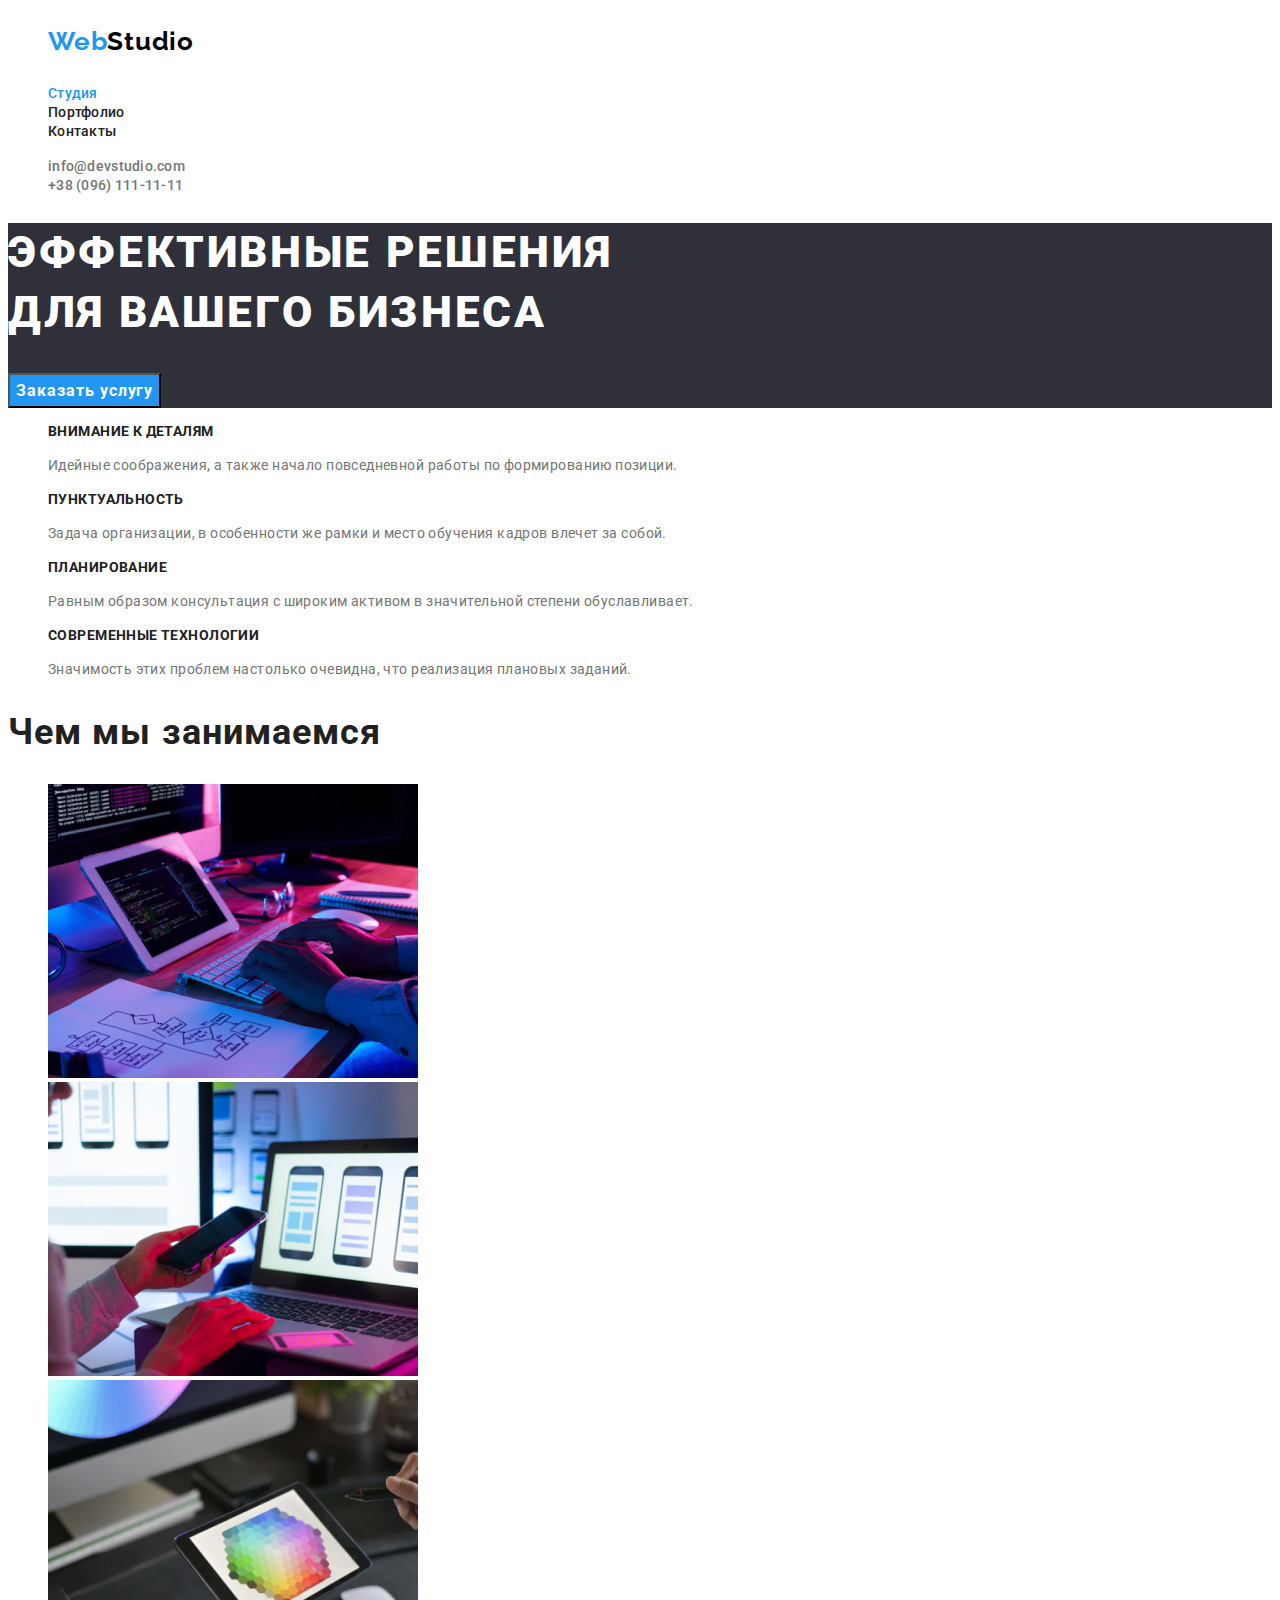
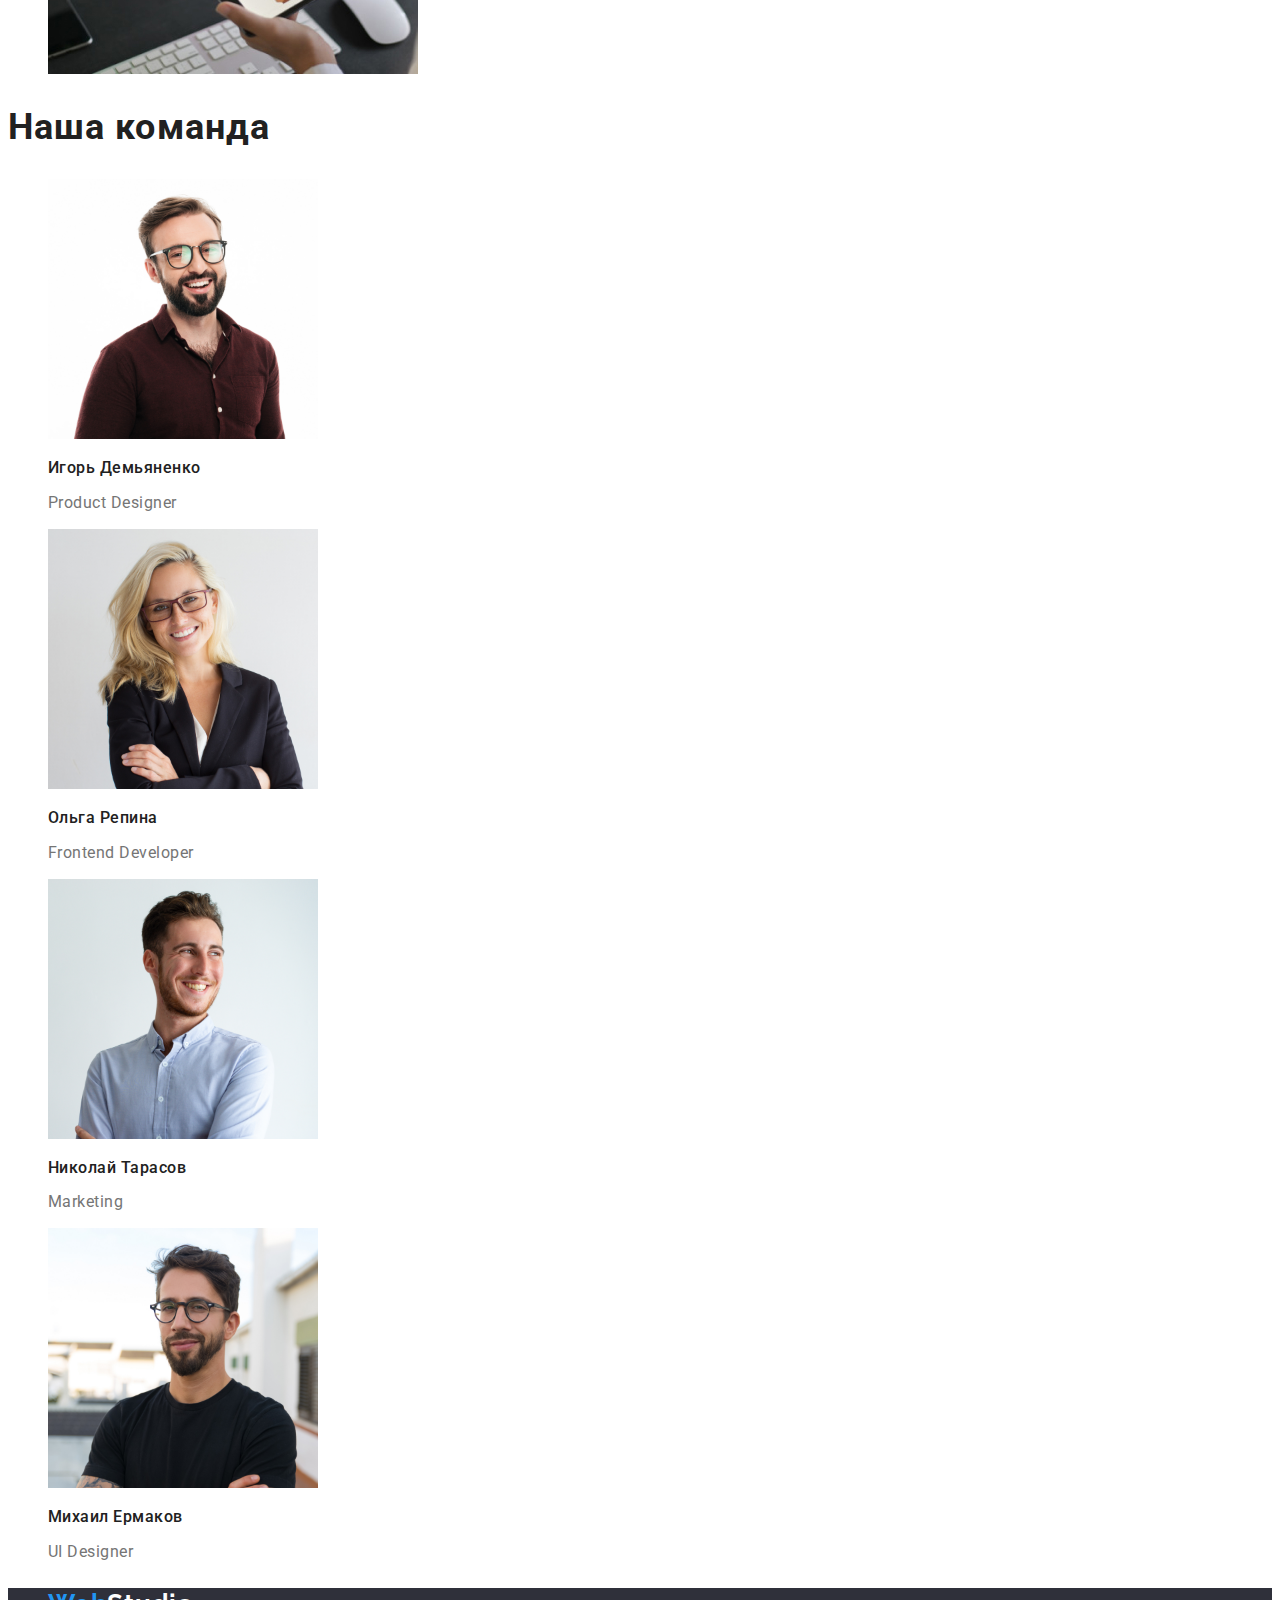
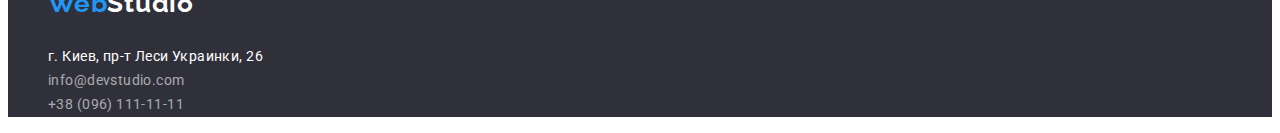
==== index.html @ 6b68924d "добавил файлы" ====
<!DOCTYPE html>
<html lang="ru">
<head>
    <meta charset="UTF-8">
    <meta http-equiv="X-UA-Compatible" content="IE=edge">
    <meta name="viewport" content="width=device-width, initial-scale=1.0">
    <title>WebStudio</title>
<link rel="preconnect" href="https://fonts.gstatic.com">
<link href="https://fonts.googleapis.com/css2?family=Raleway:wght@700&family=Roboto:wght@400;500;700;900&display=swap"
    rel="stylesheet">
    <link rel="stylesheet" href="./css/styles.css">
</head>
<body>
    <!--Секция главной навигации-->
    <header class="page-header">
        <nav class="navigation">
            <ul class="logo-text lst">
                <li class="logo-text-item">
                    <a class="logo-link link" href="./index.html">Web<span class="logo-studio-link">Studio</span> </a>
                </li>
            </ul>
    
            <ul class="site-nav-list lst">
                <li class="site-nav-item">
                    <a class="nav-link current link" href="./index.html">Студия</a>
                </li>
                <li class="site-nav-item">
                    <a class="nav-link link" href="./portfolio.html">Портфолио</a>
                </li>
                <li class="site-nav-item">
                    <a class="nav-link link" href="">Контакты</a>
                </li>
            </ul>
        </nav>
        <!--Контакты-->
        <ul class="contacts-list lst">
            <li class="contacts-item link">
                <a class="contacts-link link" href="mailto:nfo@devstudio.com">info@devstudio.com</a>
            </li>
            <li class="contacts-item">
                <a class="contacts-link link" href="tel:+380961111111">+38 (096) 111-11-11</a>
            </li>
        </ul>
    </header>
<!--Секция заказа услуги-->
   <main class="main-content">
       <section class="hero">
           <h1 class="hero-title">Эффективные решения<br /> для вашего бизнеса</h1>
        <button class="hero-button" type="button" >Заказать услугу</button>
       </section>
<!--Секция навыков-->
   <section class="section">
       <h2 class="visually-hidden">Секция навыков</h2>
       <ul class="section-list lst">
           <li class="section-item">
               <h3 class="title">Внимание к деталям</h3>
               <p class="description">Идейные соображения, а также начало повседневной работы по формированию позиции.</p>
           </li>
           <li class="section-item">
               <h3 class="title">Пунктуальность</h3>
               <p class="description">Задача организации, в особенности же рамки и место обучения кадров влечет за собой.</p>
           </li>
           <li class="section-item">
               <h3 class="title">Планирование</h3>
               <p class="description">Равным образом консультация с широким активом в значительной степени обуславливает.</p>
           </li>
           <li class="section-item">
               <h3 class="title">Современные технологии</h3>
               <p class="description">Значимость этих проблем настолько очевидна, что реализация плановых заданий.</p>
           </li>
       </ul>
   </section>
<!--Секция услуг-->
<section class="section">
            <h2  class="section-title">Чем мы занимаемся</h2>
            <ul class="services-list lst">
        <li class="services-list-item">
            <img src="./images/webstudio/box1.jpg" alt="человек работает за компютером" width="370" height="294"/>
        </li>
        <li class="services-list-item">
            <img src="./images/webstudio/box2.jpg" alt="подключение телефона к компютеру" width="370" height="294"/>
        </li>
        <li class="services-list-item">
            <img src="./images/webstudio/box3.jpg" alt="человек рисует на планшете" width="370" height="294"/>
        </li>
    </ul>
</section>
<!--Секция команда-->
<section class="section-team">
    <h2 class="section-title">Наша команда</h2>
    <ul class="team-list lst">
        <li class="team-list-item">
            <img src="./images/team/igor.jpg" alt="изображение человека" width="270" height="260">
            <h3 class="title">Игорь Демьяненко</h3>
            <p class="description" lang="en" >Product Designer</p>
        </li>
        <li class="team-list-item">
            <img src="./images/team/olga.jpg" alt="изображение человека" width="270" height="260"/>
            <h3 class="title">Ольга Репина</h3>
            <p class="description" lang="en" >Frontend Developer</p>
        </li>
        <li class="team-list-item">
            <img src="./images/team/nikolay.jpg" alt="изображение человека" width="270" height="260"/>
            <h3 class="title">Николай Тарасов</h3>
            <p class="description" lang="en" >Marketing</p>
        </li>
        <li class="team-list-item">
            <img src="./images/team/mihail.jpg" alt="изображение человека" width="270" height="260"/>
            <h3 class="title">Михаил Ермаков</h3>
            <p class="description" lang="en" >UI Designer</p>
        </li>
    </ul>
</section>
</main>
<!--Футер-->
<footer class="footer">
    <ul class="logo-text-futer lst">
        <li class=logo-text-futer-item>
            <a class="logo-link-fut link" href="./index.html">Web<span class="logo-studio-link-fut">Studio</span> </a>
        </li>
    </ul>
    <address class="adres">
        <ul class="adres-list lst">
            <li class="adres-list-item">
                <a class="link-adres link" href="https://goo.gl/maps/czCwbcnYRgwCp2mf7" target="_blank" rel="noopener noreferrer">г. Киев, пр-т Леси Украинки, 26</a>
            </li>
            <li class="adres-list-item">
                <a class="adres-link link" href="mailto:nfo@devstudio.com">info@devstudio.com</a>
            </li>
            <li class="adres-list-item">
                <a class="adres-link link" href="tel:+380961111111">+38 (096) 111-11-11</a>
            </li>
        </ul>
    </address>
</footer>
</body>
</html>
---- css/styles.css ----
/*палитра*/
/*цвет основного текста color: #212121*/
/*цвет текста параграфов color: #757575 *
/*цвет ефекта наведения color: #2196F3*/
/*цвет h1- color: #FFFFFF*/
/*цвет навигации background: #FFFFFF*/
/*цвет hero+footer background: #2F303A*/
/*цвет  наша команда background: #F5F4FA*/
/*цв.кнопок меню портф.background: #F5F4FA*/
/*шрифты*/
/*основной шрифт Roboto*/
/* шрифт logo- Raleway*/
/*===========WebStudio============*/
:root{
    --main-font:'Roboto',sans-serif;
    --secondery-font:'Raleway', sans-serif;
    --primary-text-color:#212121;
    --primary-description-color:#757575;
     --akcent-color:#2196F3;
    --section-color:#E5E5E5;
    --primary-navigation-color:#FFFFFF;
    --background-color-section:#F5F4FA;
     --hero-background-color:#2F303A;
     --adres-color:rgba(255, 255, 255, 0.6);
     --logo-studio-link-color:#000000;
}
.lst{
    list-style: none;
}
.link{
    text-decoration: none;
}
body{
    font-family: var(--main-font);
    color:var(--primary-text-color)
}
.visually-hidden{
      position: absolute;
  width: 1px;
  height: 1px;
  margin: -1px;
  border: 0;
  padding: 0;
  
  white-space: nowrap;
  clip-path: inset(100%);
  clip: rect(0 0 0 0);
  overflow: hidden;
}

/*Секция главной навигации*/

.page-header{
    background-color: var(--primary-navigation-color);
}
.logo-text{
font-family: var(--secondery-font);
font-weight: 700;
font-size: 26px;
line-height: 1.19;
letter-spacing: 0.03em;
}
.logo-link{
    color: var(--akcent-color);
}
.logo-studio-link{
    color: var(--logo-studio-link-color); 
}

.site-nav-list .nav-link{
font-weight: 500;
font-size: 14px;
line-height: 1.14;
letter-spacing: 0.02em;

color: var(--primary-text-color);
}
.site-nav-list .nav-link.current{
     color: var(--akcent-color);
}

.nav-link:hover,
.nav-link:focus{
    color: var(--akcent-color);
}
/*Контакты*/
.contacts-list a{
font-weight: 500;
font-size: 14px;
line-height: 1.14;
letter-spacing: 0.02em;
text-decoration: none;
color:var(--primary-description-color);
}
.contacts-item a:hover,
.contacts-item a:focus{
    color: var(--akcent-color);
}

/*Секция заказа услуги*/
.hero{
    background-color: var(--hero-background-color);
}
.hero-title{
font-weight: 900;
font-size: 44px;
line-height: 1.36;
letter-spacing: 0.06em;
text-transform: uppercase;

color: var(--primary-navigation-color);
}
.hero-button{
font-family: inherit;
font-weight: 700;
font-size: 16px;
line-height: 1.87;
display: flex;
align-items: center;
text-align: center;
letter-spacing: 0.06em;

color: var(--primary-navigation-color);
background-color: var(--akcent-color);
}
/*Секция навыков*/
.section-list .title{
font-weight: 700;
font-size: 14px;
line-height: 1.14;
letter-spacing: 0.03em;
text-transform: uppercase;

color: var(--primary-text-color);
}
.section-list .description{
font-weight: 400;
font-size: 14px;
line-height: 1.71;
letter-spacing: 0.03em;

color: var(--primary-description-color);
}
/*Секция услуг*/
.section-title{
font-weight: 700;
font-size: 36px;
line-height: 1.16;
letter-spacing: 0.03em;

color: var(--primary-text-color);

}
/*Секция команда*/
.section-team{
    background-color: var(--background-color-team);
}
.team-list .title{
font-weight: 500;
font-size: 16px;
line-height: 1.18;
letter-spacing: 0.03em;

color: var(--primary-text-color);
}
.team-list .description{
font-weight: 400;
font-size: 16px;
line-height: 1.18;
letter-spacing: 0.03em;

color: var(--primary-description-color);
}
/*Футер*/
.footer{
    background-color: #2F303A;
}
.logo-text-futer{
font-family: var(--secondery-font);
font-weight: 700;
font-size: 26px;
line-height: 1.19;
letter-spacing: 0.03em;
}
.logo-link-fut{
    color: var(--akcent-color);
}
.logo-studio-link-fut{
color:var(--primary-navigation-color)
}
.adres-list .link-adres{
font-weight: 400;
font-size: 14px;
line-height: 1.71;
font-style: normal;
letter-spacing: 0.03em;

color: var(--primary-navigation-color);
}
.link-adres:hover,
.link-adres:focus{
    color:var(--akcent-color);
}
.adres-list .adres-link{
font-weight: 400;
font-size: 14px;
line-height: 1.71;
letter-spacing: 0.03em;
font-style: normal;
color: var(--adres-color);
}
.adres-link:hover,
.adres-link:focus{
    color:var(--akcent-color);
}
/*=============Portfolio=================*/
.menu-list .menu-button{
font-family: inherit;
font-weight: 500;
font-size: 16px;
line-height: 1.62;
text-align: center;
letter-spacing: 0.03em;

color: var(--primary-text-color);
background-color: var(--background-color-section);
}
.menu-button:hover,
.menu-button:focus{
    color: var(--primary-navigation-color);
    background-color: var(--akcent-color);
}
.menu-button{
    cursor: pointer;
}
.photo-list .title{
font-weight: 700;
font-size: 18px;
line-height: 2;
letter-spacing: 0.06em;
color: var(--primary-text-color);
}
.photo-list .description{
font-weight: 400;
font-size: 16px;
line-height: 1.87;
letter-spacing: 0.03em;
color: var(--primary-description-color);
}
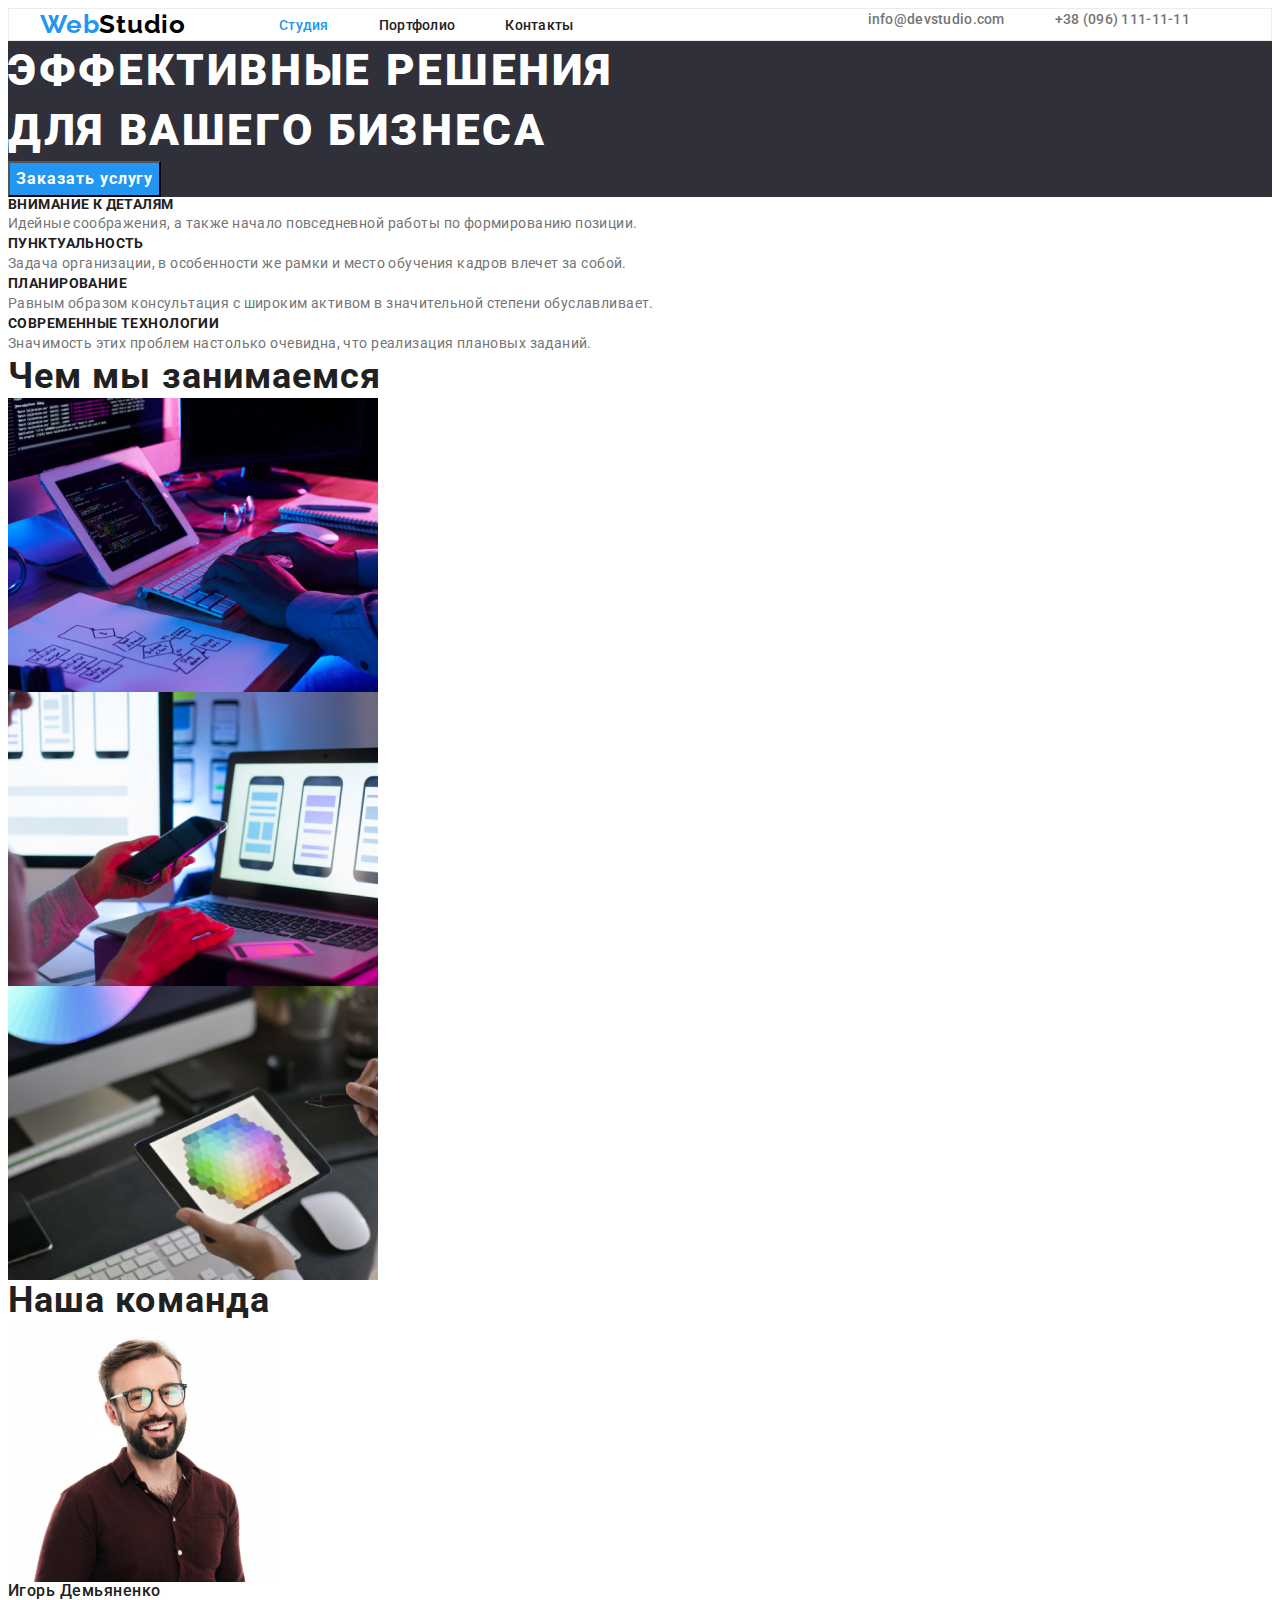
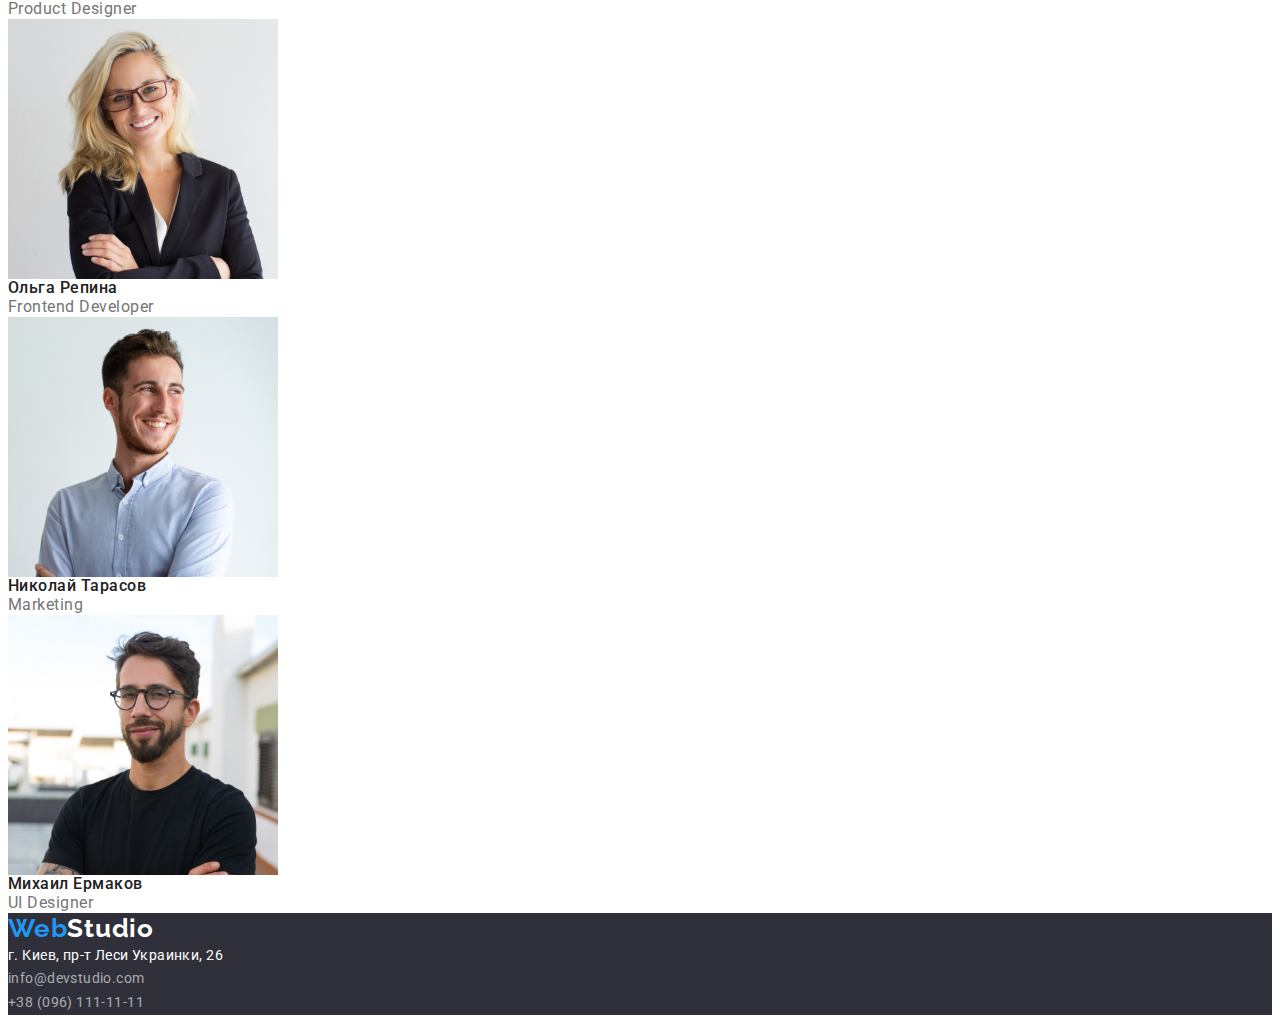
==== commit a5b17d00: "Разметил header" ====
--- a/index.html
+++ b/index.html
@@ -8,11 +8,15 @@
 <link rel="preconnect" href="https://fonts.gstatic.com">
 <link href="https://fonts.googleapis.com/css2?family=Raleway:wght@700&family=Roboto:wght@400;500;700;900&display=swap"
     rel="stylesheet">
+    <link rel="stylesheet" href="https://cdnjs.cloudflare.com/ajax/libs/modern-normalize/1.0.0/modern-normalize.min.css"
+        integrity="sha512-ISS7cAi1PEhQ8jnbJpJZMd29NlhNj4AWYyLOSp2CE/CsHxTCu+r+t0D2yoJudVrd0/8fTVPUVDzY5Tvli75u/g=="
+        crossorigin="anonymous" />
     <link rel="stylesheet" href="./css/styles.css">
 </head>
 <body>
     <!--Секция главной навигации-->
     <header class="page-header">
+        <div class="conteiner header-conteiner">
         <nav class="navigation">
             <ul class="logo-text lst">
                 <li class="logo-text-item">
@@ -41,6 +45,7 @@
                 <a class="contacts-link link" href="tel:+380961111111">+38 (096) 111-11-11</a>
             </li>
         </ul>
+        </div>
     </header>
 <!--Секция заказа услуги-->
    <main class="main-content">
--- a/css/styles.css
+++ b/css/styles.css
@@ -23,6 +23,26 @@
      --hero-background-color:#2F303A;
      --adres-color:rgba(255, 255, 255, 0.6);
      --logo-studio-link-color:#000000;
+     --border-color:#ECECEC;
+}
+h1,
+h2,
+h3,
+h4,
+h5,
+h6,
+p{
+    margin-top: 0;
+    margin-bottom: 0;
+}
+ul,
+ol{
+    margin-top: 0;
+    margin-bottom: 0;
+    padding-left: 0;
+}
+img{
+    display: block;
 }
 .lst{
     list-style: none;
@@ -30,6 +50,8 @@
 .link{
     text-decoration: none;
 }
+
+
 body{
     font-family: var(--main-font);
     color:var(--primary-text-color)
@@ -52,6 +74,21 @@
 
 .page-header{
     background-color: var(--primary-navigation-color);
+    border: 1px solid var(--border-color);
+}
+.conteiner{
+    width: 1200px;
+    padding-left: 15px;
+    padding-right: 15px;
+    margin-left: auto;
+    margin-right: auto;
+}
+.header-conteiner{
+    display: flex;
+}
+.navigation{
+    display: flex;
+    align-items: center;
 }
 .logo-text{
 font-family: var(--secondery-font);
@@ -62,17 +99,22 @@
 }
 .logo-link{
     color: var(--akcent-color);
+    margin-right: 93px;
 }
 .logo-studio-link{
     color: var(--logo-studio-link-color); 
 }
-
+.site-nav-list{
+    display: flex;
+}
+.site-nav-item:not(:last-child){
+    margin-right: 50px;
+}
 .site-nav-list .nav-link{
 font-weight: 500;
 font-size: 14px;
 line-height: 1.14;
 letter-spacing: 0.02em;
-
 color: var(--primary-text-color);
 }
 .site-nav-list .nav-link.current{
@@ -84,6 +126,13 @@
     color: var(--akcent-color);
 }
 /*Контакты*/
+.contacts-list{
+    display: flex;
+    margin-left: auto;
+}
+.contacts-link{
+    margin-right: 50px;
+}
 .contacts-list a{
 font-weight: 500;
 font-size: 14px;
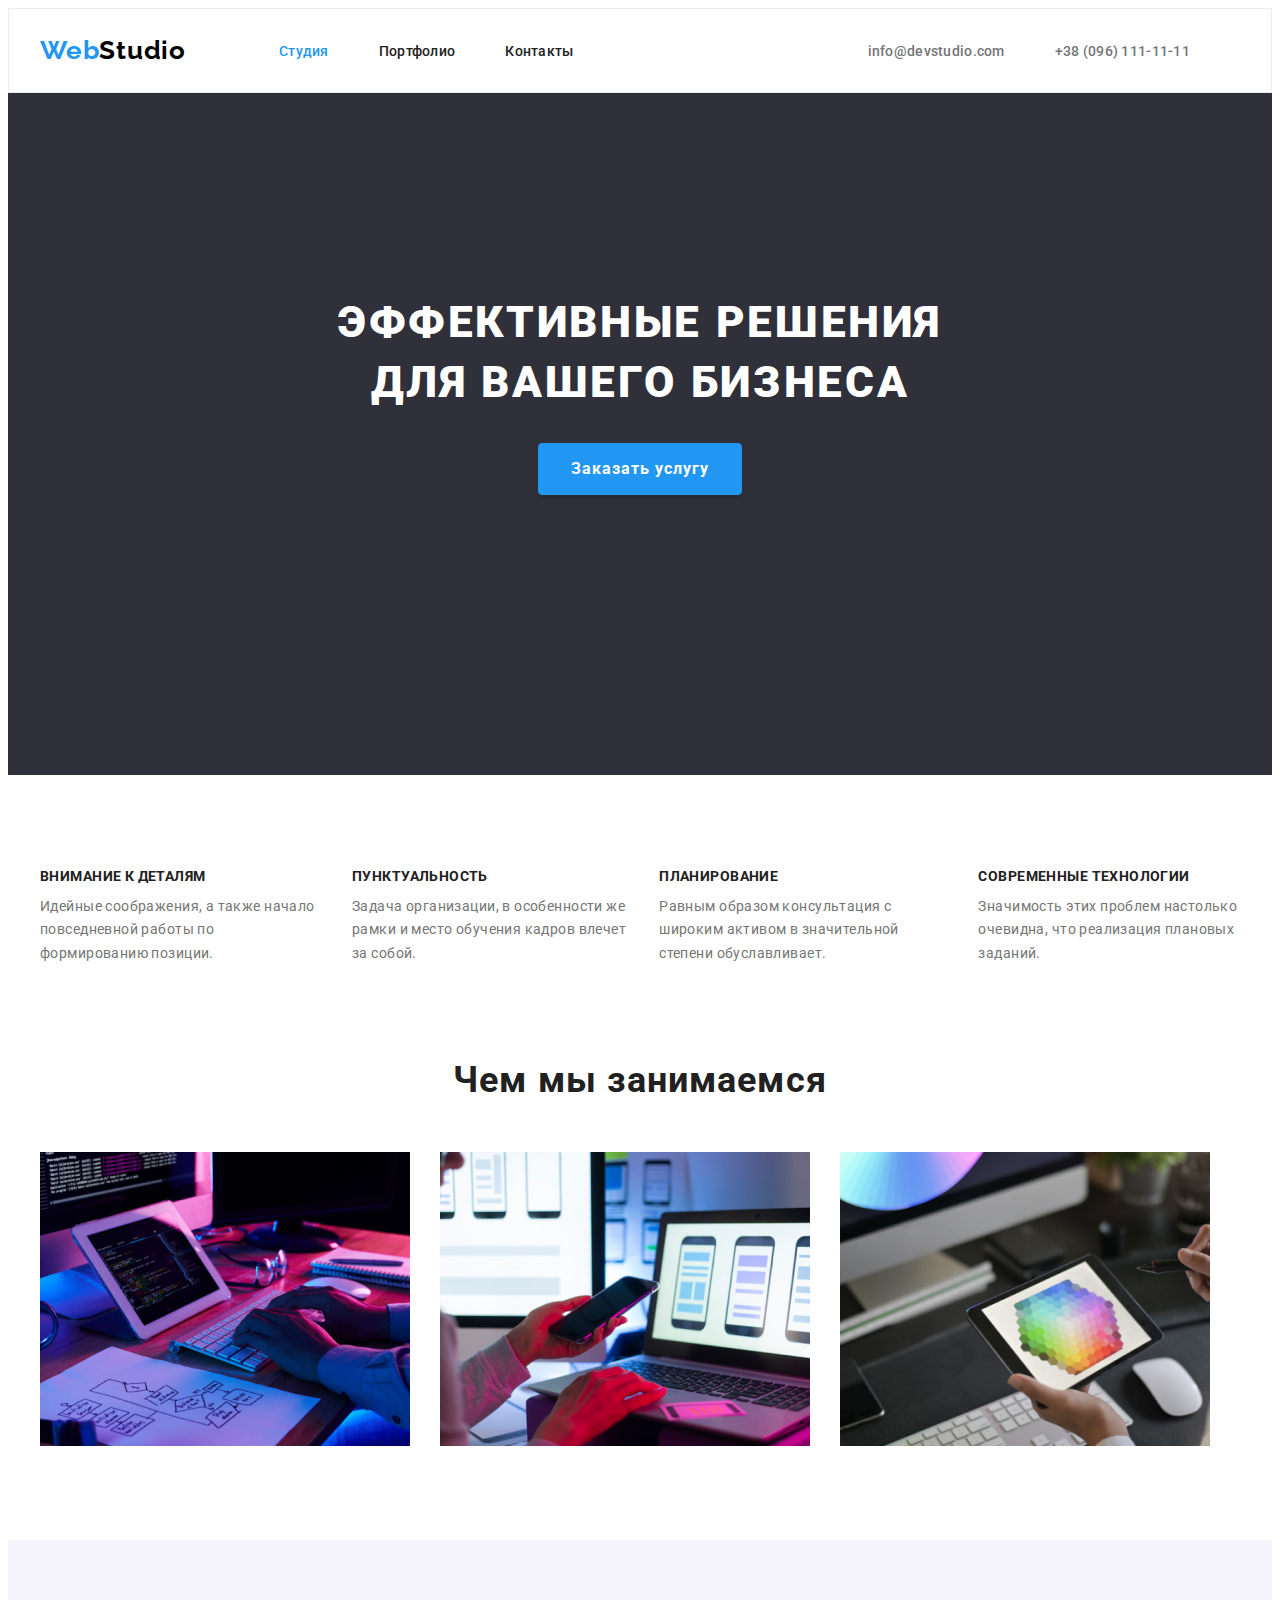
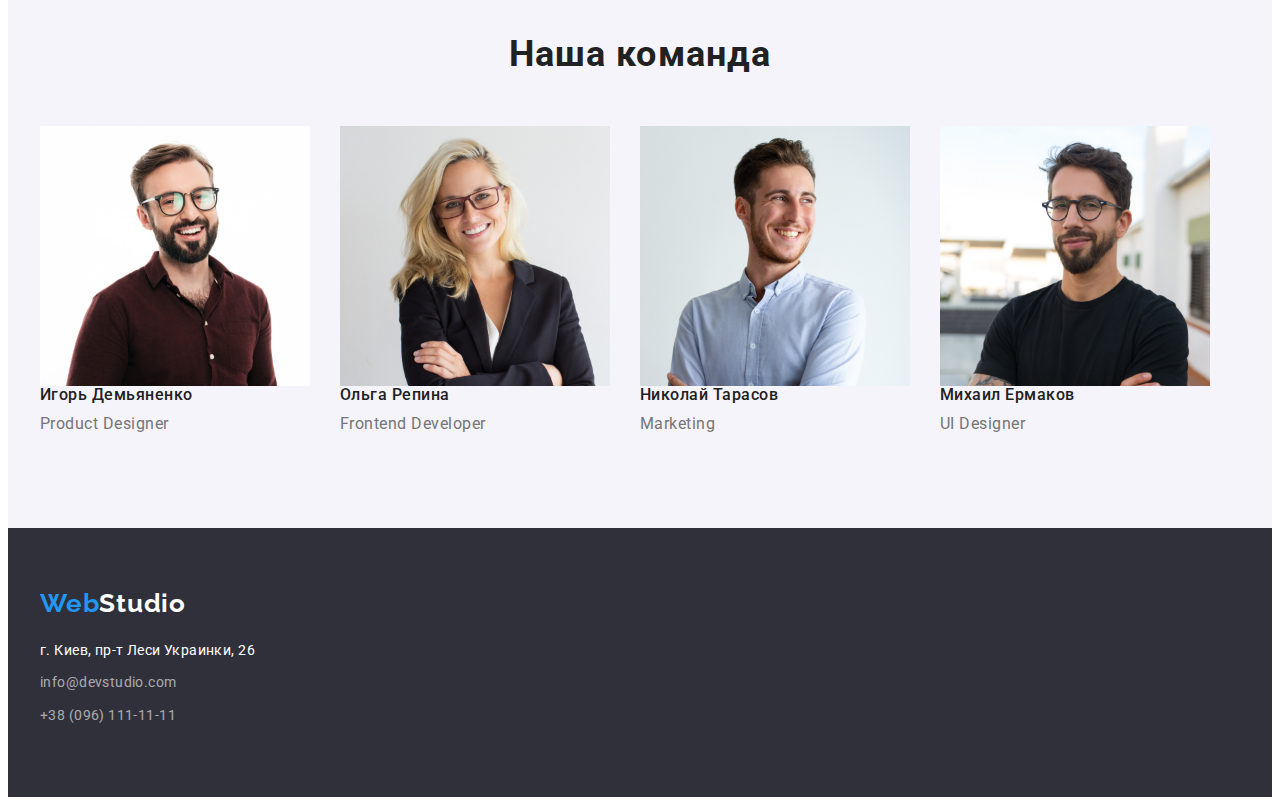
==== commit 4ba723c7: "закончил разметку студия" ====
--- a/index.html
+++ b/index.html
@@ -14,47 +14,49 @@
     <link rel="stylesheet" href="./css/styles.css">
 </head>
 <body>
-    <!--Секция главной навигации-->
-    <header class="page-header">
-        <div class="conteiner header-conteiner">
-        <nav class="navigation">
-            <ul class="logo-text lst">
-                <li class="logo-text-item">
-                    <a class="logo-link link" href="./index.html">Web<span class="logo-studio-link">Studio</span> </a>
-                </li>
-            </ul>
-    
-            <ul class="site-nav-list lst">
-                <li class="site-nav-item">
-                    <a class="nav-link current link" href="./index.html">Студия</a>
-                </li>
-                <li class="site-nav-item">
-                    <a class="nav-link link" href="./portfolio.html">Портфолио</a>
-                </li>
-                <li class="site-nav-item">
-                    <a class="nav-link link" href="">Контакты</a>
-                </li>
-            </ul>
-        </nav>
-        <!--Контакты-->
-        <ul class="contacts-list lst">
-            <li class="contacts-item link">
-                <a class="contacts-link link" href="mailto:nfo@devstudio.com">info@devstudio.com</a>
-            </li>
-            <li class="contacts-item">
-                <a class="contacts-link link" href="tel:+380961111111">+38 (096) 111-11-11</a>
+ <!--Секция главной навигации-->
+<header class="page-header">
+    <div class="container header-container">
+    <nav class="navigation">
+        <ul class="logo-text lst">
+            <li class="logo-text-item">
+                <a class="logo-link link" href="./index.html">Web<span class="logo-studio-link">Studio</span> </a>
             </li>
         </ul>
-        </div>
-    </header>
+        <ul class="site-nav-list lst">
+            <li class="site-nav-item">
+                <a class="nav-link current link" href="./index.html">Студия</a>
+            </li>
+            <li class="site-nav-item">
+                <a class="nav-link link" href="./portfolio.html">Портфолио</a>
+            </li>
+            <li class="site-nav-item">
+                <a class="nav-link link" href="">Контакты</a>
+            </li>
+        </ul>
+    </nav>
+    <!--Контакты-->
+    <ul class="contacts-list lst">
+        <li class="contacts-item link">
+            <a class="contacts-link link" href="mailto:nfo@devstudio.com">info@devstudio.com</a>
+        </li>
+        <li class="contacts-item">
+            <a class="contacts-link link" href="tel:+380961111111">+38 (096) 111-11-11</a>
+        </li>
+    </ul>
+    </div>
+</header>
 <!--Секция заказа услуги-->
    <main class="main-content">
        <section class="hero">
+           <div class="container hero-container">
            <h1 class="hero-title">Эффективные решения<br /> для вашего бизнеса</h1>
         <button class="hero-button" type="button" >Заказать услугу</button>
+        </div>
        </section>
 <!--Секция навыков-->
    <section class="section">
+       <div class="container skills-container">
        <h2 class="visually-hidden">Секция навыков</h2>
        <ul class="section-list lst">
            <li class="section-item">
@@ -74,9 +76,11 @@
                <p class="description">Значимость этих проблем настолько очевидна, что реализация плановых заданий.</p>
            </li>
        </ul>
+    </div>
    </section>
 <!--Секция услуг-->
 <section class="section">
+    <div class="container services-container">
             <h2  class="section-title">Чем мы занимаемся</h2>
             <ul class="services-list lst">
         <li class="services-list-item">
@@ -89,9 +93,11 @@
             <img src="./images/webstudio/box3.jpg" alt="человек рисует на планшете" width="370" height="294"/>
         </li>
     </ul>
+    </div>
 </section>
 <!--Секция команда-->
 <section class="section-team">
+    <div class="container team-container">
     <h2 class="section-title">Наша команда</h2>
     <ul class="team-list lst">
         <li class="team-list-item">
@@ -115,10 +121,12 @@
             <p class="description" lang="en" >UI Designer</p>
         </li>
     </ul>
+    </div>
 </section>
 </main>
 <!--Футер-->
 <footer class="footer">
+    <div class="container footer-container">
     <ul class="logo-text-futer lst">
         <li class=logo-text-futer-item>
             <a class="logo-link-fut link" href="./index.html">Web<span class="logo-studio-link-fut">Studio</span> </a>
@@ -136,6 +144,7 @@
                 <a class="adres-link link" href="tel:+380961111111">+38 (096) 111-11-11</a>
             </li>
         </ul>
+        </div>
     </address>
 </footer>
 </body>
--- a/css/styles.css
+++ b/css/styles.css
@@ -76,14 +76,17 @@
     background-color: var(--primary-navigation-color);
     border: 1px solid var(--border-color);
 }
-.conteiner{
+.container{
     width: 1200px;
     padding-left: 15px;
     padding-right: 15px;
     margin-left: auto;
     margin-right: auto;
 }
-.header-conteiner{
+.description{
+    margin-top: 10px;
+}
+.header-container{
     display: flex;
 }
 .navigation{
@@ -96,6 +99,8 @@
 font-size: 26px;
 line-height: 1.19;
 letter-spacing: 0.03em;
+padding-top: 24px;
+padding-bottom: 25px;
 }
 .logo-link{
     color: var(--akcent-color);
@@ -106,6 +111,8 @@
 }
 .site-nav-list{
     display: flex;
+    padding-top: 32px;
+    padding-bottom: 32px;
 }
 .site-nav-item:not(:last-child){
     margin-right: 50px;
@@ -129,6 +136,8 @@
 .contacts-list{
     display: flex;
     margin-left: auto;
+    padding-top: 32px;
+    padding-bottom: 32px;
 }
 .contacts-link{
     margin-right: 50px;
@@ -147,6 +156,11 @@
 }
 
 /*Секция заказа услуги*/
+.hero-container{
+   padding-top: 200px;
+   padding-bottom: 280px;
+   text-align: center;
+}
 .hero{
     background-color: var(--hero-background-color);
 }
@@ -156,6 +170,7 @@
 line-height: 1.36;
 letter-spacing: 0.06em;
 text-transform: uppercase;
+padding-bottom: 30px;
 
 color: var(--primary-navigation-color);
 }
@@ -164,15 +179,27 @@
 font-weight: 700;
 font-size: 16px;
 line-height: 1.87;
-display: flex;
 align-items: center;
 text-align: center;
 letter-spacing: 0.06em;
+border: 1px solid #2196F3;
+border-radius: 4px;
+box-shadow: 0px 4px 4px rgba(0, 0, 0, 0.15);
+padding: 10px 32px;
 
 color: var(--primary-navigation-color);
 background-color: var(--akcent-color);
 }
 /*Секция навыков*/
+.skills-container{
+    padding-top: 94px;
+}
+.section-list{
+    display: flex;
+}
+.section-item:not(:last-child){
+    margin-right: 30px;
+}
 .section-list .title{
 font-weight: 700;
 font-size: 14px;
@@ -191,18 +218,39 @@
 color: var(--primary-description-color);
 }
 /*Секция услуг*/
+.services-container{
+    padding-top: 94px;
+}
+.services-list{
+    display: flex;
+}
+.services-list-item:not(:last-child){
+    margin-right: 30px;
+    padding-bottom: 94px;
+}
 .section-title{
 font-weight: 700;
 font-size: 36px;
 line-height: 1.16;
 letter-spacing: 0.03em;
-
+margin-bottom: 50px;
+text-align: center;
 color: var(--primary-text-color);
 
 }
 /*Секция команда*/
+.team-container{
+    padding-top: 94px;
+}
 .section-team{
-    background-color: var(--background-color-team);
+    background-color: var(--background-color-section);
+}
+.team-list{
+    display: flex;
+}
+.team-list-item:not(:last-child){
+    margin-right: 30px;
+    padding-bottom: 94px;
 }
 .team-list .title{
 font-weight: 500;
@@ -221,6 +269,10 @@
 color: var(--primary-description-color);
 }
 /*Футер*/
+.footer-container{
+    padding-bottom: 60px;
+    padding-top: 60px;
+}
 .footer{
     background-color: #2F303A;
 }
@@ -230,6 +282,7 @@
 font-size: 26px;
 line-height: 1.19;
 letter-spacing: 0.03em;
+margin-bottom: 20px;
 }
 .logo-link-fut{
     color: var(--akcent-color);
@@ -243,8 +296,10 @@
 line-height: 1.71;
 font-style: normal;
 letter-spacing: 0.03em;
-
 color: var(--primary-navigation-color);
+}
+.adres-list-item{
+    margin-bottom: 9px;
 }
 .link-adres:hover,
 .link-adres:focus{
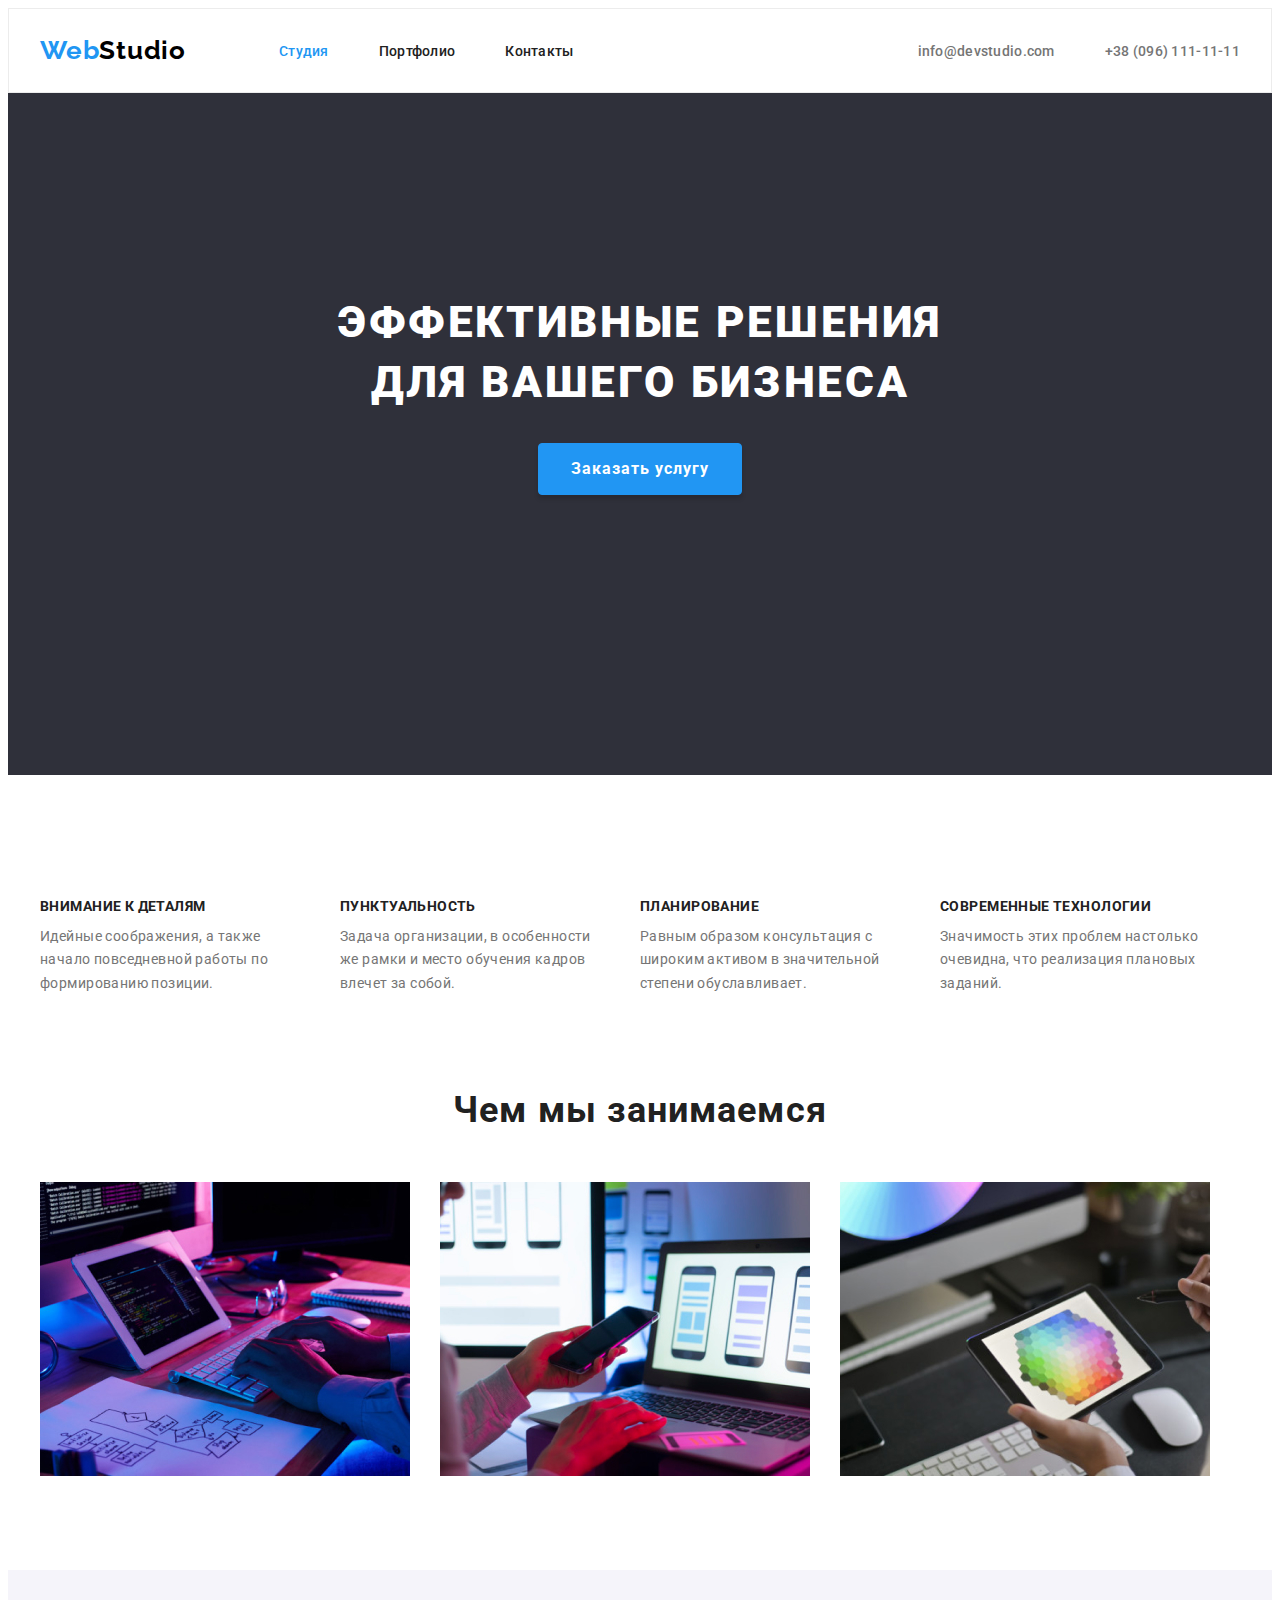
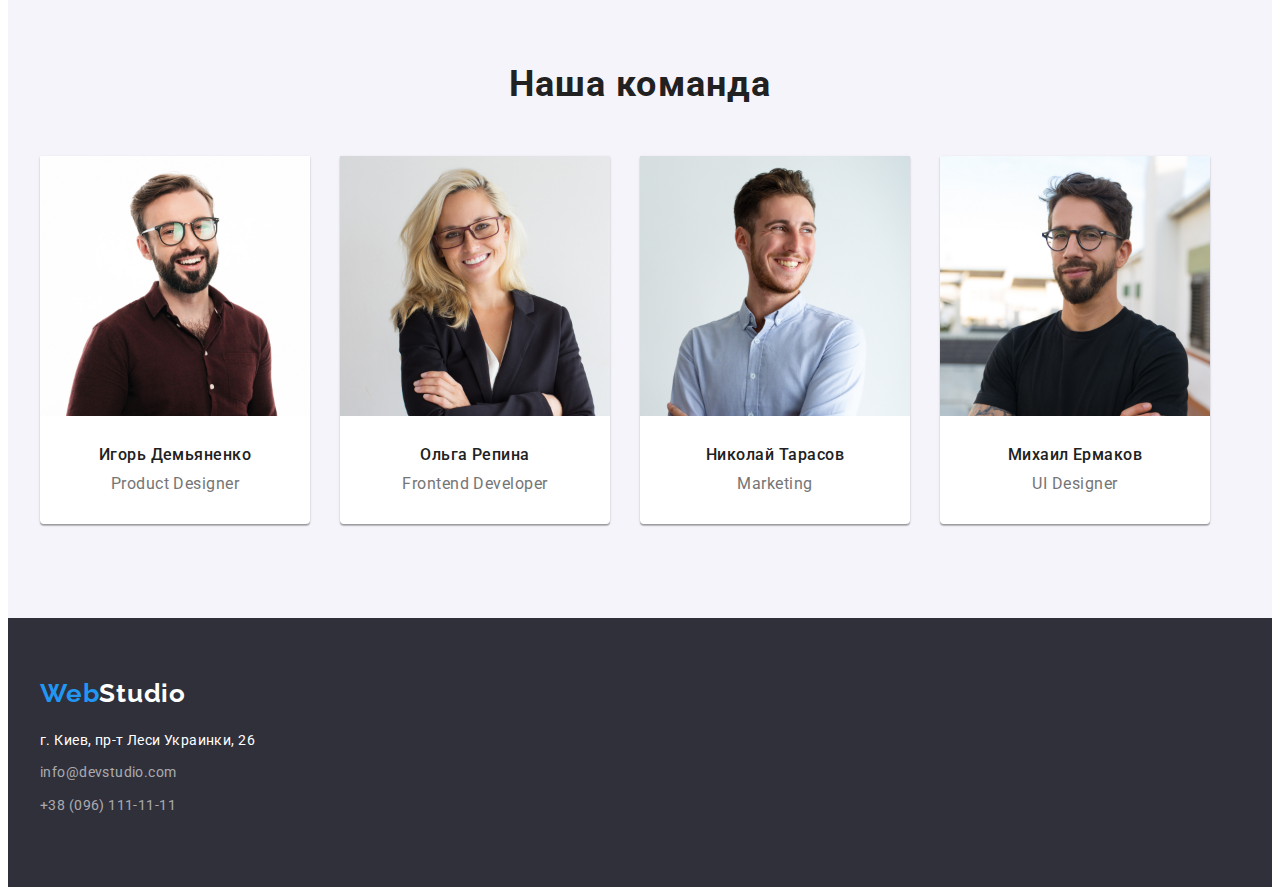
==== commit 51b75348: "закончил разметку" ====
--- a/index.html
+++ b/index.html
@@ -103,22 +103,22 @@
         <li class="team-list-item">
             <img src="./images/team/igor.jpg" alt="изображение человека" width="270" height="260">
             <h3 class="title">Игорь Демьяненко</h3>
-            <p class="description" lang="en" >Product Designer</p>
+            <p class="description-team" lang="en" >Product Designer</p>
         </li>
         <li class="team-list-item">
             <img src="./images/team/olga.jpg" alt="изображение человека" width="270" height="260"/>
             <h3 class="title">Ольга Репина</h3>
-            <p class="description" lang="en" >Frontend Developer</p>
+            <p class="description-team" lang="en" >Frontend Developer</p>
         </li>
         <li class="team-list-item">
             <img src="./images/team/nikolay.jpg" alt="изображение человека" width="270" height="260"/>
             <h3 class="title">Николай Тарасов</h3>
-            <p class="description" lang="en" >Marketing</p>
+            <p class="description-team" lang="en" >Marketing</p>
         </li>
         <li class="team-list-item">
             <img src="./images/team/mihail.jpg" alt="изображение человека" width="270" height="260"/>
             <h3 class="title">Михаил Ермаков</h3>
-            <p class="description" lang="en" >UI Designer</p>
+            <p class="description-team" lang="en" >UI Designer</p>
         </li>
     </ul>
     </div>
--- a/css/styles.css
+++ b/css/styles.css
@@ -83,9 +83,6 @@
     margin-left: auto;
     margin-right: auto;
 }
-.description{
-    margin-top: 10px;
-}
 .header-container{
     display: flex;
 }
@@ -139,7 +136,7 @@
     padding-top: 32px;
     padding-bottom: 32px;
 }
-.contacts-link{
+.contacts-item:not(:last-child){
     margin-right: 50px;
 }
 .contacts-list a{
@@ -194,6 +191,10 @@
 .skills-container{
     padding-top: 94px;
 }
+.description{
+    margin-top: 10px;
+    width: 270px;
+}
 .section-list{
     display: flex;
 }
@@ -247,20 +248,36 @@
 }
 .team-list{
     display: flex;
-}
-.team-list-item:not(:last-child){
-    margin-right: 30px;
-    padding-bottom: 94px;
-}
+    text-align: center;
+    margin-left: -30px;
+    margin-top: -30px;
+}
+.title{
+    margin-top: 30px;
+    margin-bottom: 10px;
+}
+.description-team{
+    padding-bottom: 30px;
+}
+.team-list-item{
+margin-left: 30px;
+margin-top: 30px;
+background-color: var(--primary-navigation-color);
+margin-bottom: 94px;
+border-radius: 0px 0px 4px 4px;
+box-shadow: 0px 1px 3px rgba(0, 0, 0, 0.12), 0px 1px 1px rgba(0, 0, 0, 0.14), 0px 2px 1px rgba(0, 0, 0, 0.2);
+flex-wrap: wrap;
+
+}
+
 .team-list .title{
 font-weight: 500;
 font-size: 16px;
 line-height: 1.18;
 letter-spacing: 0.03em;
-
-color: var(--primary-text-color);
-}
-.team-list .description{
+color: var(--primary-text-color);
+}
+.team-list .description-team{
 font-weight: 400;
 font-size: 16px;
 line-height: 1.18;
@@ -318,6 +335,41 @@
     color:var(--akcent-color);
 }
 /*=============Portfolio=================*/
+           /* кнопки*/
+.section-portfolio{
+    background-color: var(--section-color);
+}
+.portfolio-container{
+    padding-top: 94px;
+}
+.menu-list{
+    display: flex;
+    padding-bottom: 50px;
+    margin-left: 280px;
+}
+.menu-list-item{
+    margin-left: 8px;
+}
+.everything{
+padding:6px 22px 6px 22px;
+border-radius: 4px;
+}
+.web-sites{
+padding:6px 22px 6px 22px;
+border-radius: 4px;
+}
+.annexes{
+padding:6px 22px 6px 22px;
+border-radius: 4px;
+}
+.design{
+padding:6px 22px 6px 22px;
+border-radius: 4px;
+}
+.marketing{
+padding:6px 22px 6px 22px;
+border-radius: 4px;
+}
 .menu-list .menu-button{
 font-family: inherit;
 font-weight: 500;
@@ -325,7 +377,6 @@
 line-height: 1.62;
 text-align: center;
 letter-spacing: 0.03em;
-
 color: var(--primary-text-color);
 background-color: var(--background-color-section);
 }
@@ -333,30 +384,66 @@
 .menu-button:focus{
     color: var(--primary-navigation-color);
     background-color: var(--akcent-color);
+    box-shadow: 0px 3px 1px rgba(0, 0, 0, 0.1), 0px 1px 2px rgba(0, 0, 0, 0.08), 0px 2px 2px rgba(0, 0, 0, 0.12);
+    border: 1px solid var(--akcent-color);
 }
 .menu-button{
     cursor: pointer;
-}
-.photo-list .title{
+    border: 1px solid var(--background-color-section);
+}
+               /* картинки*/
+.photo-container{
+    padding-bottom: 94px;
+}
+.photo-list{
+    display: flex;
+    flex-wrap: wrap;
+}
+.photo-list-item{
+    width: calc((100% - 60px) / 3);
+    margin-right: 30px;
+    margin-bottom: 30px;
+}
+.photo-list-item:nth-child(3n){
+    margin-right: 0%;
+}
+.photo-list-item:nth-last-child(-n + 3){
+    margin-bottom: 0%;
+}
+.card-container{
+background-color: var(--primary-navigation-color);
+box-sizing: border-box;
+border: 1px solid #EEEEEE;
+border-top: none;
+}
+.img-link{
+    text-decoration: none;
+}
+
+.photo-list .card-title{
 font-weight: 700;
 font-size: 18px;
 line-height: 2;
 letter-spacing: 0.06em;
 color: var(--primary-text-color);
-}
-.photo-list .description{
+padding-top: 20px;
+padding-left: 24px;
+}
+.photo-list .card-description{
 font-weight: 400;
 font-size: 16px;
 line-height: 1.87;
 letter-spacing: 0.03em;
 color: var(--primary-description-color);
-}
-
-
-
-
-
-
-
-
-
+padding-bottom: 20px;
+padding-left: 24px;
+}
+
+
+
+
+
+
+
+
+
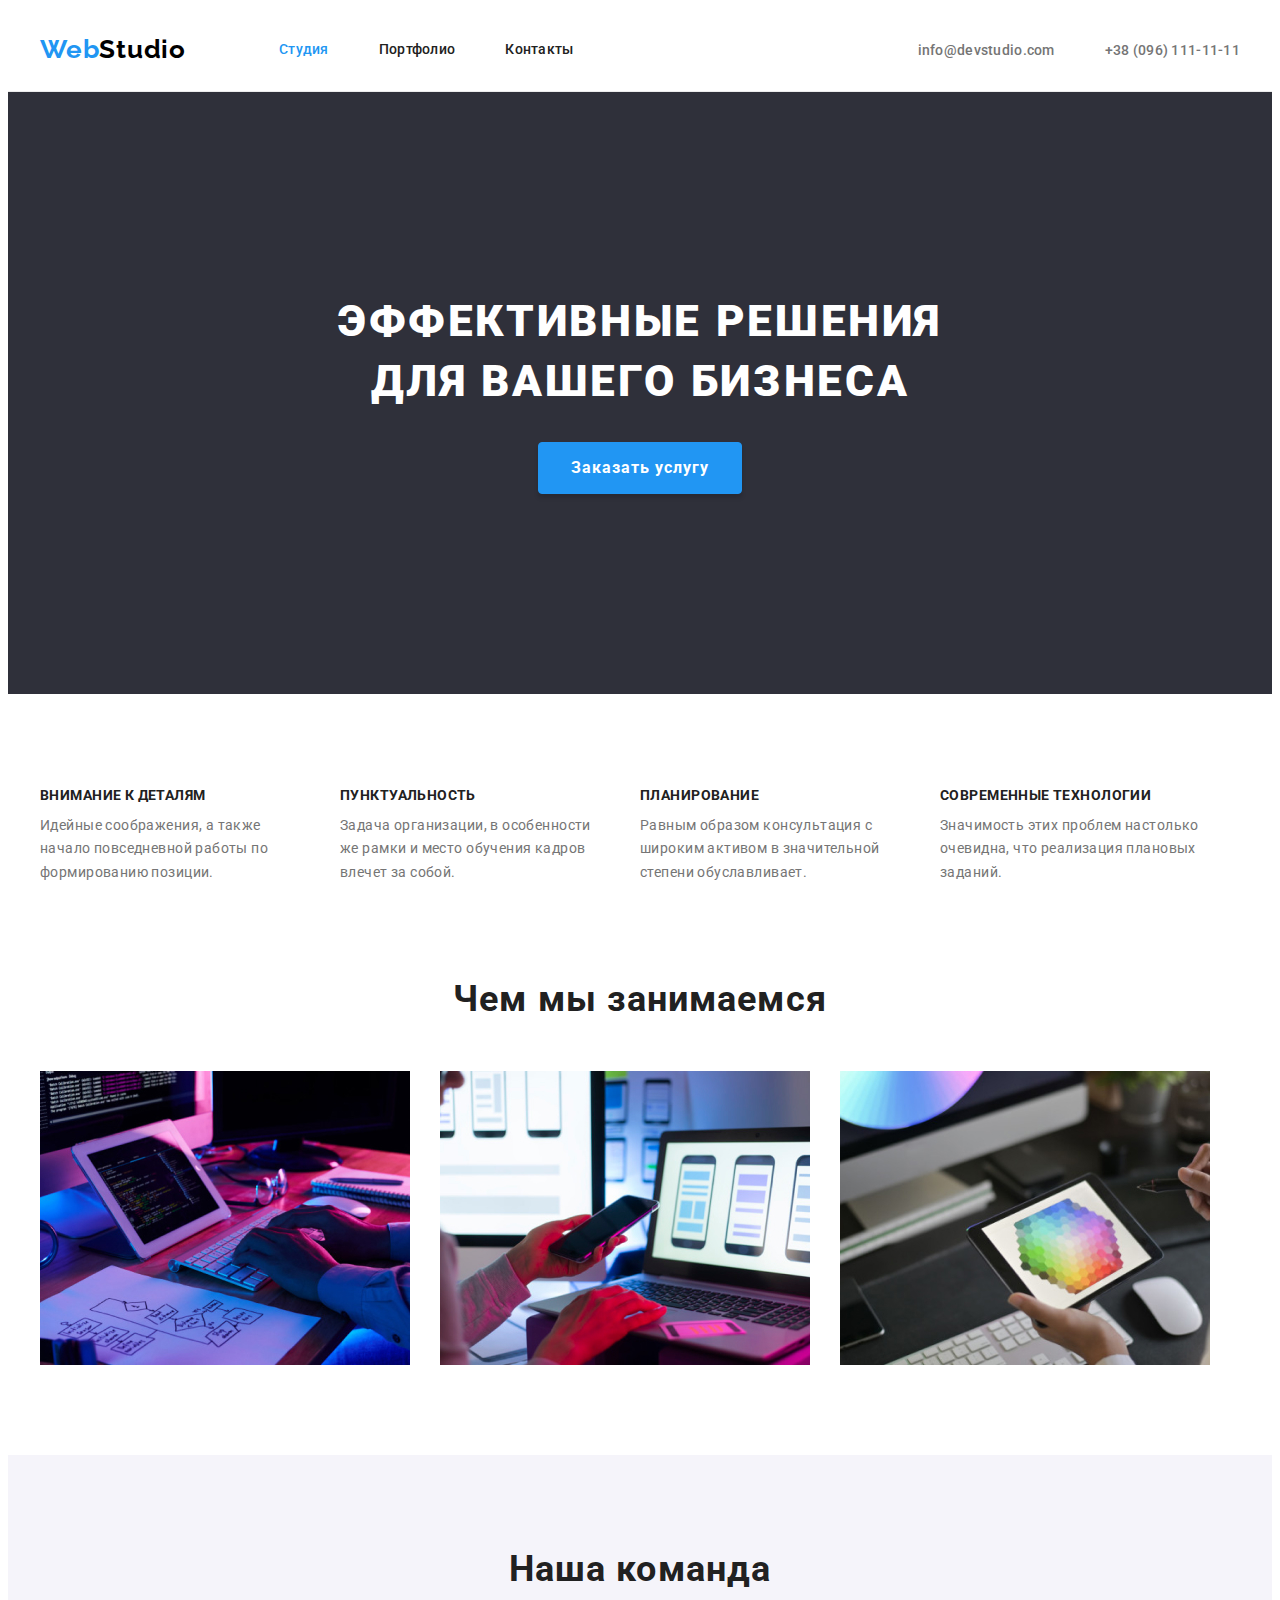
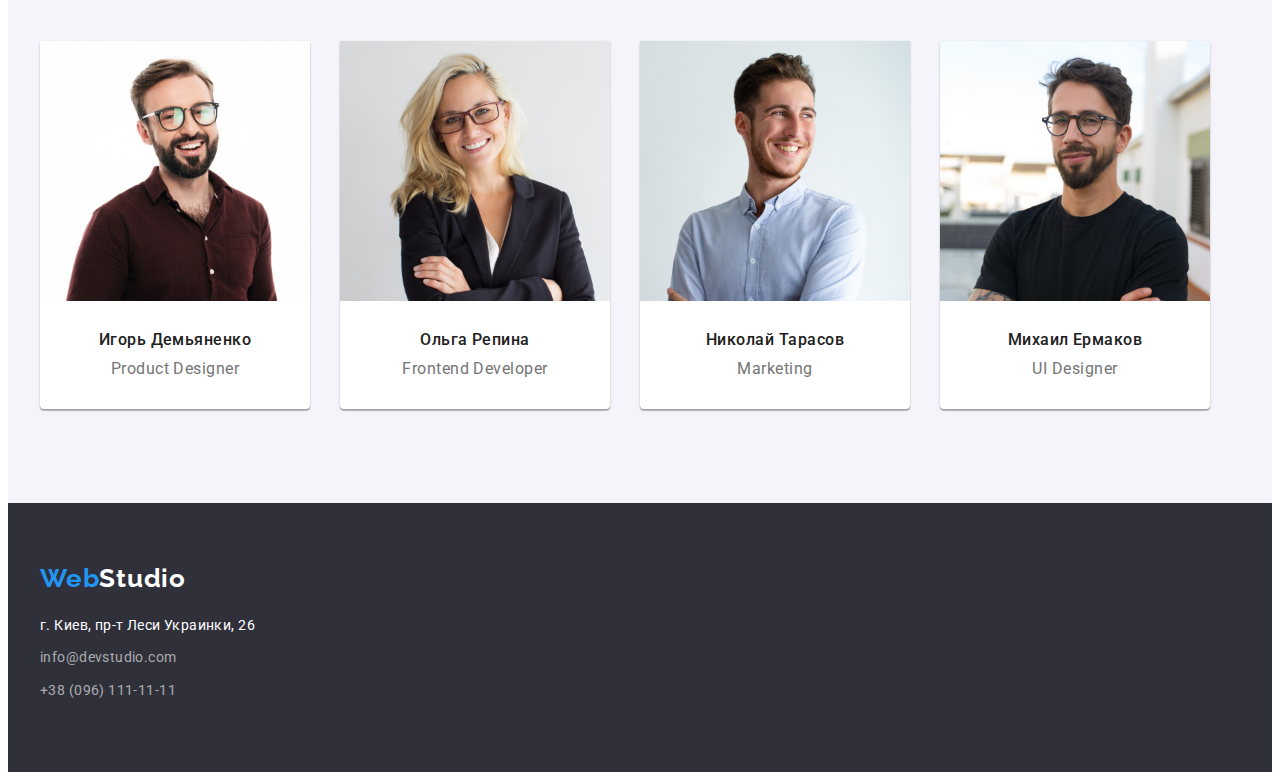
==== commit 266caf65: "внес рекомендации" ====
--- a/index.html
+++ b/index.html
@@ -18,11 +18,7 @@
 <header class="page-header">
     <div class="container header-container">
     <nav class="navigation">
-        <ul class="logo-text lst">
-            <li class="logo-text-item">
                 <a class="logo-link link" href="./index.html">Web<span class="logo-studio-link">Studio</span> </a>
-            </li>
-        </ul>
         <ul class="site-nav-list lst">
             <li class="site-nav-item">
                 <a class="nav-link current link" href="./index.html">Студия</a>
@@ -79,7 +75,7 @@
     </div>
    </section>
 <!--Секция услуг-->
-<section class="section">
+<section class="section-services">
     <div class="container services-container">
             <h2  class="section-title">Чем мы занимаемся</h2>
             <ul class="services-list lst">
@@ -102,23 +98,31 @@
     <ul class="team-list lst">
         <li class="team-list-item">
             <img src="./images/team/igor.jpg" alt="изображение человека" width="270" height="260">
+            <div class="text-container">
             <h3 class="title">Игорь Демьяненко</h3>
             <p class="description-team" lang="en" >Product Designer</p>
+            </div>
         </li>
         <li class="team-list-item">
             <img src="./images/team/olga.jpg" alt="изображение человека" width="270" height="260"/>
+            <div class="text-container">
             <h3 class="title">Ольга Репина</h3>
             <p class="description-team" lang="en" >Frontend Developer</p>
+            </div>
         </li>
         <li class="team-list-item">
             <img src="./images/team/nikolay.jpg" alt="изображение человека" width="270" height="260"/>
+            <div class="text-container">
             <h3 class="title">Николай Тарасов</h3>
             <p class="description-team" lang="en" >Marketing</p>
+            </div>
         </li>
         <li class="team-list-item">
             <img src="./images/team/mihail.jpg" alt="изображение человека" width="270" height="260"/>
+            <div class="text-container">
             <h3 class="title">Михаил Ермаков</h3>
             <p class="description-team" lang="en" >UI Designer</p>
+            </div>
         </li>
     </ul>
     </div>
--- a/css/styles.css
+++ b/css/styles.css
@@ -74,7 +74,7 @@
 
 .page-header{
     background-color: var(--primary-navigation-color);
-    border: 1px solid var(--border-color);
+    border-bottom: 1px solid var(--border-color);
 }
 .container{
     width: 1200px;
@@ -90,16 +90,14 @@
     display: flex;
     align-items: center;
 }
-.logo-text{
-font-family: var(--secondery-font);
-font-weight: 700;
-font-size: 26px;
-line-height: 1.19;
-letter-spacing: 0.03em;
-padding-top: 24px;
-padding-bottom: 25px;
-}
 .logo-link{
+    font-family: var(--secondery-font);
+    font-weight: 700;
+    font-size: 26px;
+    line-height: 1.19;
+    letter-spacing: 0.03em;
+    padding-top: 24px;
+    padding-bottom: 25px;
     color: var(--akcent-color);
     margin-right: 93px;
 }
@@ -108,18 +106,20 @@
 }
 .site-nav-list{
     display: flex;
-    padding-top: 32px;
-    padding-bottom: 32px;
+
 }
 .site-nav-item:not(:last-child){
     margin-right: 50px;
 }
-.site-nav-list .nav-link{
+.nav-link{
+    display: block;
 font-weight: 500;
 font-size: 14px;
 line-height: 1.14;
 letter-spacing: 0.02em;
 color: var(--primary-text-color);
+padding-top: 32px;
+padding-bottom: 32px;
 }
 .site-nav-list .nav-link.current{
      color: var(--akcent-color);
@@ -154,12 +154,12 @@
 
 /*Секция заказа услуги*/
 .hero-container{
-   padding-top: 200px;
-   padding-bottom: 280px;
    text-align: center;
 }
 .hero{
     background-color: var(--hero-background-color);
+    padding-top: 200px;
+    padding-bottom: 200px;
 }
 .hero-title{
 font-weight: 900;
@@ -167,7 +167,7 @@
 line-height: 1.36;
 letter-spacing: 0.06em;
 text-transform: uppercase;
-padding-bottom: 30px;
+margin-bottom: 30px;
 
 color: var(--primary-navigation-color);
 }
@@ -188,12 +188,9 @@
 background-color: var(--akcent-color);
 }
 /*Секция навыков*/
-.skills-container{
+.section{
     padding-top: 94px;
-}
-.description{
-    margin-top: 10px;
-    width: 270px;
+    padding-bottom: 94px;
 }
 .section-list{
     display: flex;
@@ -201,13 +198,18 @@
 .section-item:not(:last-child){
     margin-right: 30px;
 }
+.section-item{
+width: 270px;
+
+}
 .section-list .title{
 font-weight: 700;
 font-size: 14px;
 line-height: 1.14;
 letter-spacing: 0.03em;
 text-transform: uppercase;
-
+margin-top: 0%;
+margin-bottom: 10px;
 color: var(--primary-text-color);
 }
 .section-list .description{
@@ -215,19 +217,17 @@
 font-size: 14px;
 line-height: 1.71;
 letter-spacing: 0.03em;
-
 color: var(--primary-description-color);
 }
 /*Секция услуг*/
-.services-container{
-    padding-top: 94px;
+.section-services{
+    padding-bottom: 90px;
 }
 .services-list{
     display: flex;
 }
 .services-list-item:not(:last-child){
     margin-right: 30px;
-    padding-bottom: 94px;
 }
 .section-title{
 font-weight: 700;
@@ -240,10 +240,9 @@
 
 }
 /*Секция команда*/
-.team-container{
+.section-team{
     padding-top: 94px;
-}
-.section-team{
+    padding-bottom: 94px;
     background-color: var(--background-color-section);
 }
 .team-list{
@@ -252,18 +251,15 @@
     margin-left: -30px;
     margin-top: -30px;
 }
-.title{
-    margin-top: 30px;
-    margin-bottom: 10px;
-}
-.description-team{
+.text-container{
+    padding-top: 30px;
     padding-bottom: 30px;
 }
 .team-list-item{
+    width: 270px;
 margin-left: 30px;
 margin-top: 30px;
 background-color: var(--primary-navigation-color);
-margin-bottom: 94px;
 border-radius: 0px 0px 4px 4px;
 box-shadow: 0px 1px 3px rgba(0, 0, 0, 0.12), 0px 1px 1px rgba(0, 0, 0, 0.14), 0px 2px 1px rgba(0, 0, 0, 0.2);
 flex-wrap: wrap;
@@ -276,13 +272,13 @@
 line-height: 1.18;
 letter-spacing: 0.03em;
 color: var(--primary-text-color);
+margin-bottom: 10px;
 }
 .team-list .description-team{
 font-weight: 400;
 font-size: 16px;
 line-height: 1.18;
 letter-spacing: 0.03em;
-
 color: var(--primary-description-color);
 }
 /*Футер*/
@@ -338,17 +334,16 @@
            /* кнопки*/
 .section-portfolio{
     background-color: var(--section-color);
-}
-.portfolio-container{
-    padding-top: 94px;
+    padding-top: 108px;
+    padding-bottom: 80px;
 }
 .menu-list{
     display: flex;
-    padding-bottom: 50px;
-    margin-left: 280px;
-}
-.menu-list-item{
-    margin-left: 8px;
+    margin-bottom: 50px;
+    margin-left: 281px;
+}
+.menu-list-item:not(:last-child){
+        margin-right: 8px;
 }
 .everything{
 padding:6px 22px 6px 22px;
@@ -413,8 +408,7 @@
 .card-container{
 background-color: var(--primary-navigation-color);
 box-sizing: border-box;
-border: 1px solid #EEEEEE;
-border-top: none;
+border-bottom: 1px solid #EEEEEE;
 }
 .img-link{
     text-decoration: none;
